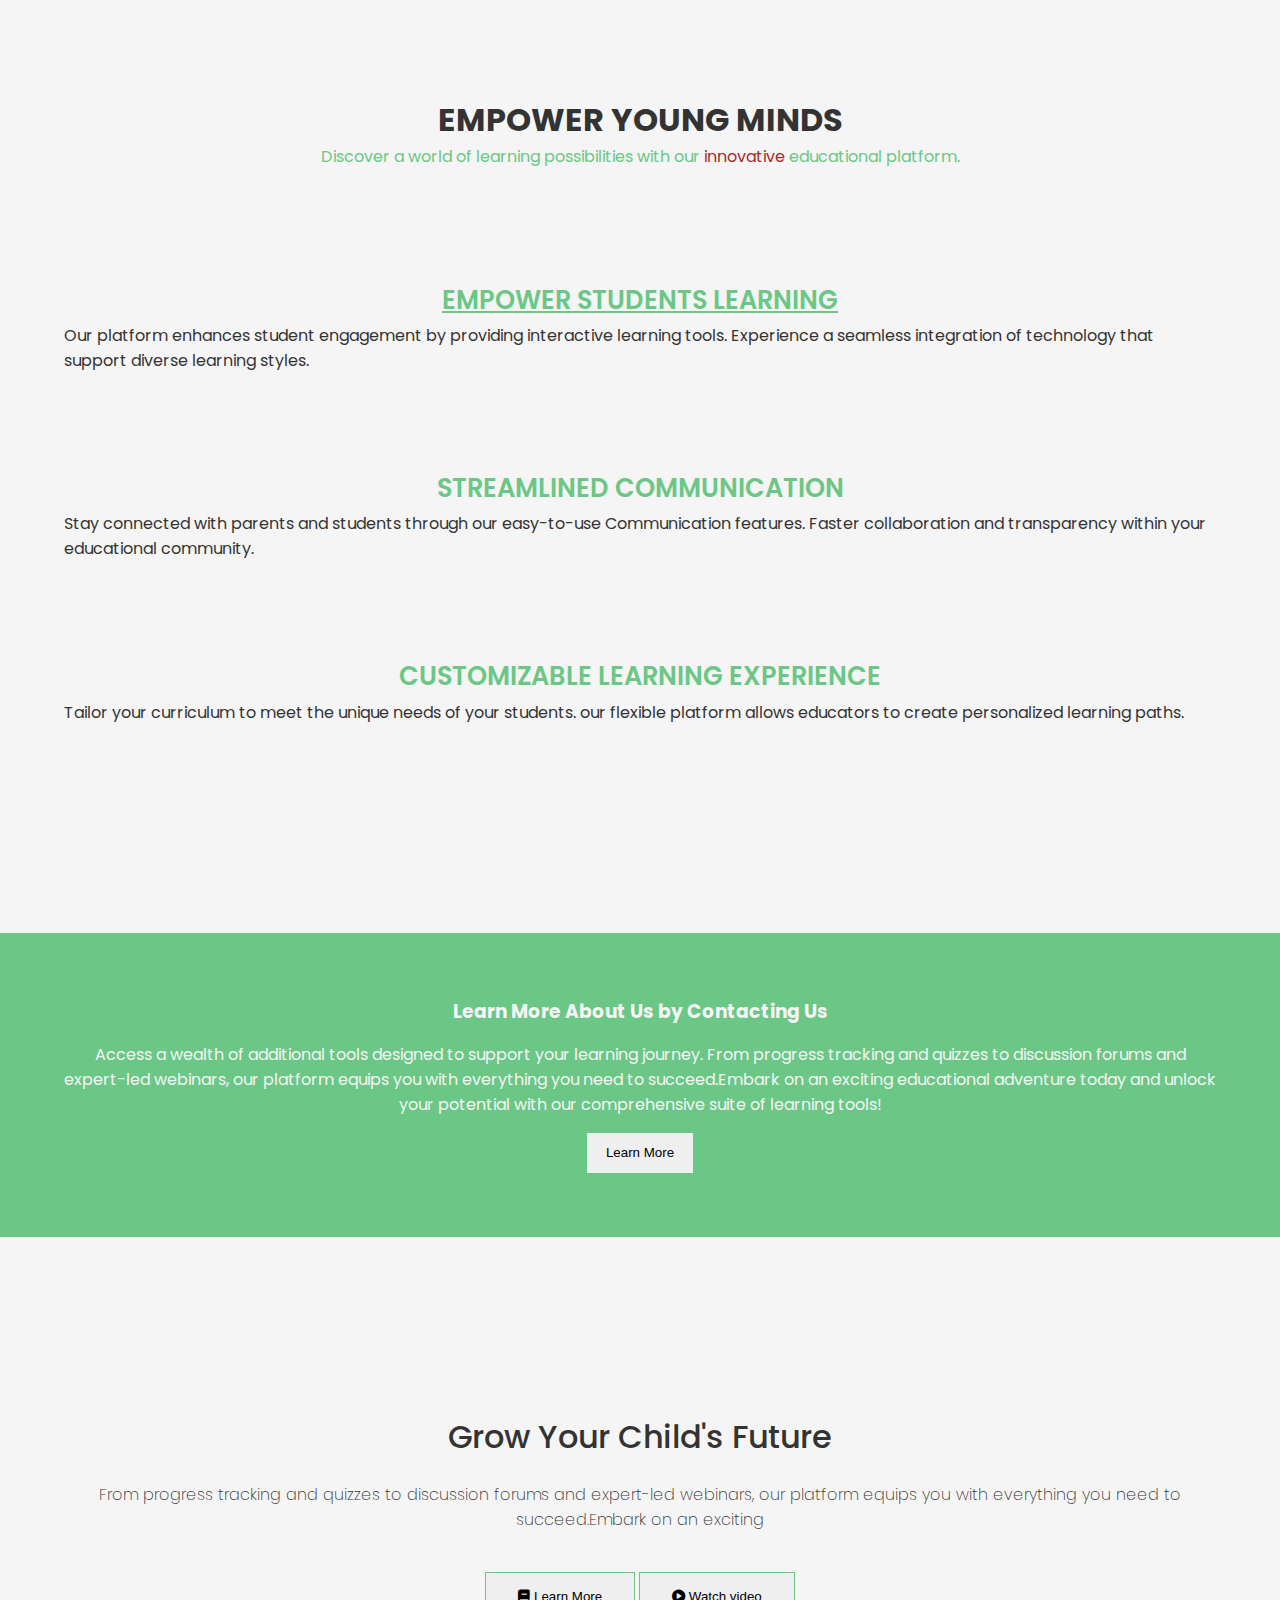
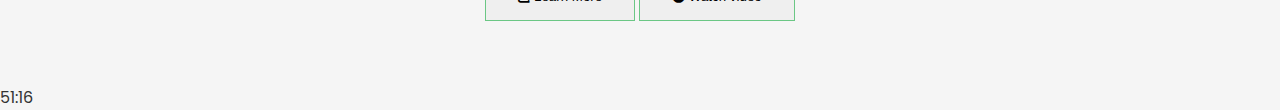
==== index.html @ f540beeb "a" ====
<!DOCTYPE html>
<html lang="en">
<head>
    <meta charset="UTF-8">
    <meta name="viewport" content="width=device-width, initial-scale=1.0">
    <title>Website Design</title>
    <link rel="stylesheet" href="style.css">

    <!-- Link to font-family --> 
    <link href="https://fonts.googleapis.com/css?family=Roboto|Lobster|Poppins|Arial"
     rel="stylesheet">

     <!-- Link to icons -->
     <link href="https://cdnjs.cloudflare.com/ajax/libs/font-awesome/6.0.0-beta3/css/all.min.css" 
     rel="stylesheet">

</head>
<body>
    <!-- Hero section -->
    <header class="hero">
        <h1 class="hero_title">EMPOWER YOUNG MINDS</h1> 
        <p class="hero_description"> 
            Discover a world of learning possibilities with
            our <span class="hero_highlight">innovative </span>
            educational platform.
        </p>   
    </header>
    <main>

        <!-- Feature and Feature items of the website; class="feature" below is the biggest Parent containing all the others -->
        <section class="feature">
            <div class="feature_container">

                <!-- Student Empowerment section -->
                <div class="feature_item">
                    <h2 class="feature_title ESL">Empower Students Learning</h2>
                    <p class="feature_description">
                        Our platform enhances student engagement by providing interactive
                        learning tools. Experience a seamless integration of technology that 
                        support diverse learning styles.
                    </p>
                </div>

                <!-- Streamlined communication section -->
                <div class="feature_item">
                    <h2 class="feature_title SC">Streamlined Communication</h2>
                    <p class="feature_description">
                        Stay connected with parents and students through our easy-to-use
                        Communication features. Faster collaboration and transparency within 
                        your educational community.
                    </p>
                </div>

                <!-- Customizable Learning Experience -->
                <div class="feature_item CLE_1">
                        <h2 class="feature_title CLE_2">Customizable Learning Experience</h2>
                        <p class="feature_description">
                            Tailor your curriculum to meet the unique needs of your students.
                            our flexible platform allows educators to create personalized learning paths.
                        </p>
                </div>
            </div>
        </section>

        <!-- Call to action section -->
        <section class="cta">
            <h3 class="cta_title">Learn More About Us by Contacting Us</h3>
            <p class="cta_description">
                Access a wealth of additional tools designed to support your learning journey.
                 From progress tracking and quizzes to discussion forums and expert-led webinars, 
                 our platform equips you with everything you need to succeed.Embark on an exciting
                educational adventure today and unlock your potential with our comprehensive suite of learning tools!
            </p>
            <button class="cta_button cta_button_primary">Learn More</button>
        </section>

        <!-- Video Section -->
         <section class="video">
            <h3 class="video_title">Grow Your Child's Future</h3>
            <p class="video_description"> 
                From progress tracking and quizzes to discussion forums and expert-led webinars, 
                 our platform equips you with everything you need to succeed.Embark on an exciting
            </p>
            <div class="video_controls">
                <button class="video_button video_button_primary">
                    <i class="fas fa-book"></i> Learn More
                </button>
                <button class="video_button video_button_secondary">
                    <i class="fas fa-play-circle"></i> Watch video
                </button>
            </div>
            <div class="video_container"></div>

         </section>


    </main>
    <footer>


    </footer>
    
</body>
</html>

51:16
---- style.css ----
* {
    padding: 0;
    margin: 0;
    box-sizing: border-box;
}

/* body */
body {
    background-color: whitesmoke;
    color:#333;
    font-family: "Poppins", Arial, Roboto, Lobster;
}

/* hero */
.hero {
    padding: 6rem;
    text-align: center;
}

.hero_description {
    color:#6BC785;
}

.hero_highlight {
    color: brown;
}

/* feature */
.feature {
    font-family: "Poppins", Arial, Times;
    text-align: center;
    margin: auto 4rem;
}

.feature_item {
    padding: 1rem 0;
    text-align: center;
    margin-bottom: 4rem;
}

.feature_item p {
    text-align: left;
}

.ESL {
    text-decoration: underline;
}

.feature_title {
    font-size: 1.6rem;
    font-weight: 590;
    text-transform: uppercase;
    color:#6BC785;
    margin-bottom: 0.2rem;
}

.feature_title_selected {
    text-decoration: underline;
}

.CLE_1 {
    margin-bottom: 12rem;
}

/* Call to action */
.cta {
    padding: 4rem;
    background-color: #6BC785;
    color: whitesmoke;
    text-align: center;
    
}

.cta_description {
    padding: 1rem 0;
    color: whitesmoke;
}

/* Call to action button */
button {
    color: none;
    border: none;

}

.cta_button {
    padding: 0.8rem 1.2rem;
}

/* Video style */
.video {
    text-align: center;
    padding: 4rem;
    font-weight: 500;
    margin-top: 7rem;
    
}

.video_title {
    font-size: 2rem;
    font-weight: 500;
}

.video_description {
    margin-top: 0.8rem;
    padding: 0.5rem;
    font-weight: 200;
    
}
.video_controls {
    margin-top: 2rem;
}

.video_button{
    border: 1px solid #6BC785;
    background-color: none;
    padding: 1rem 2rem;
}
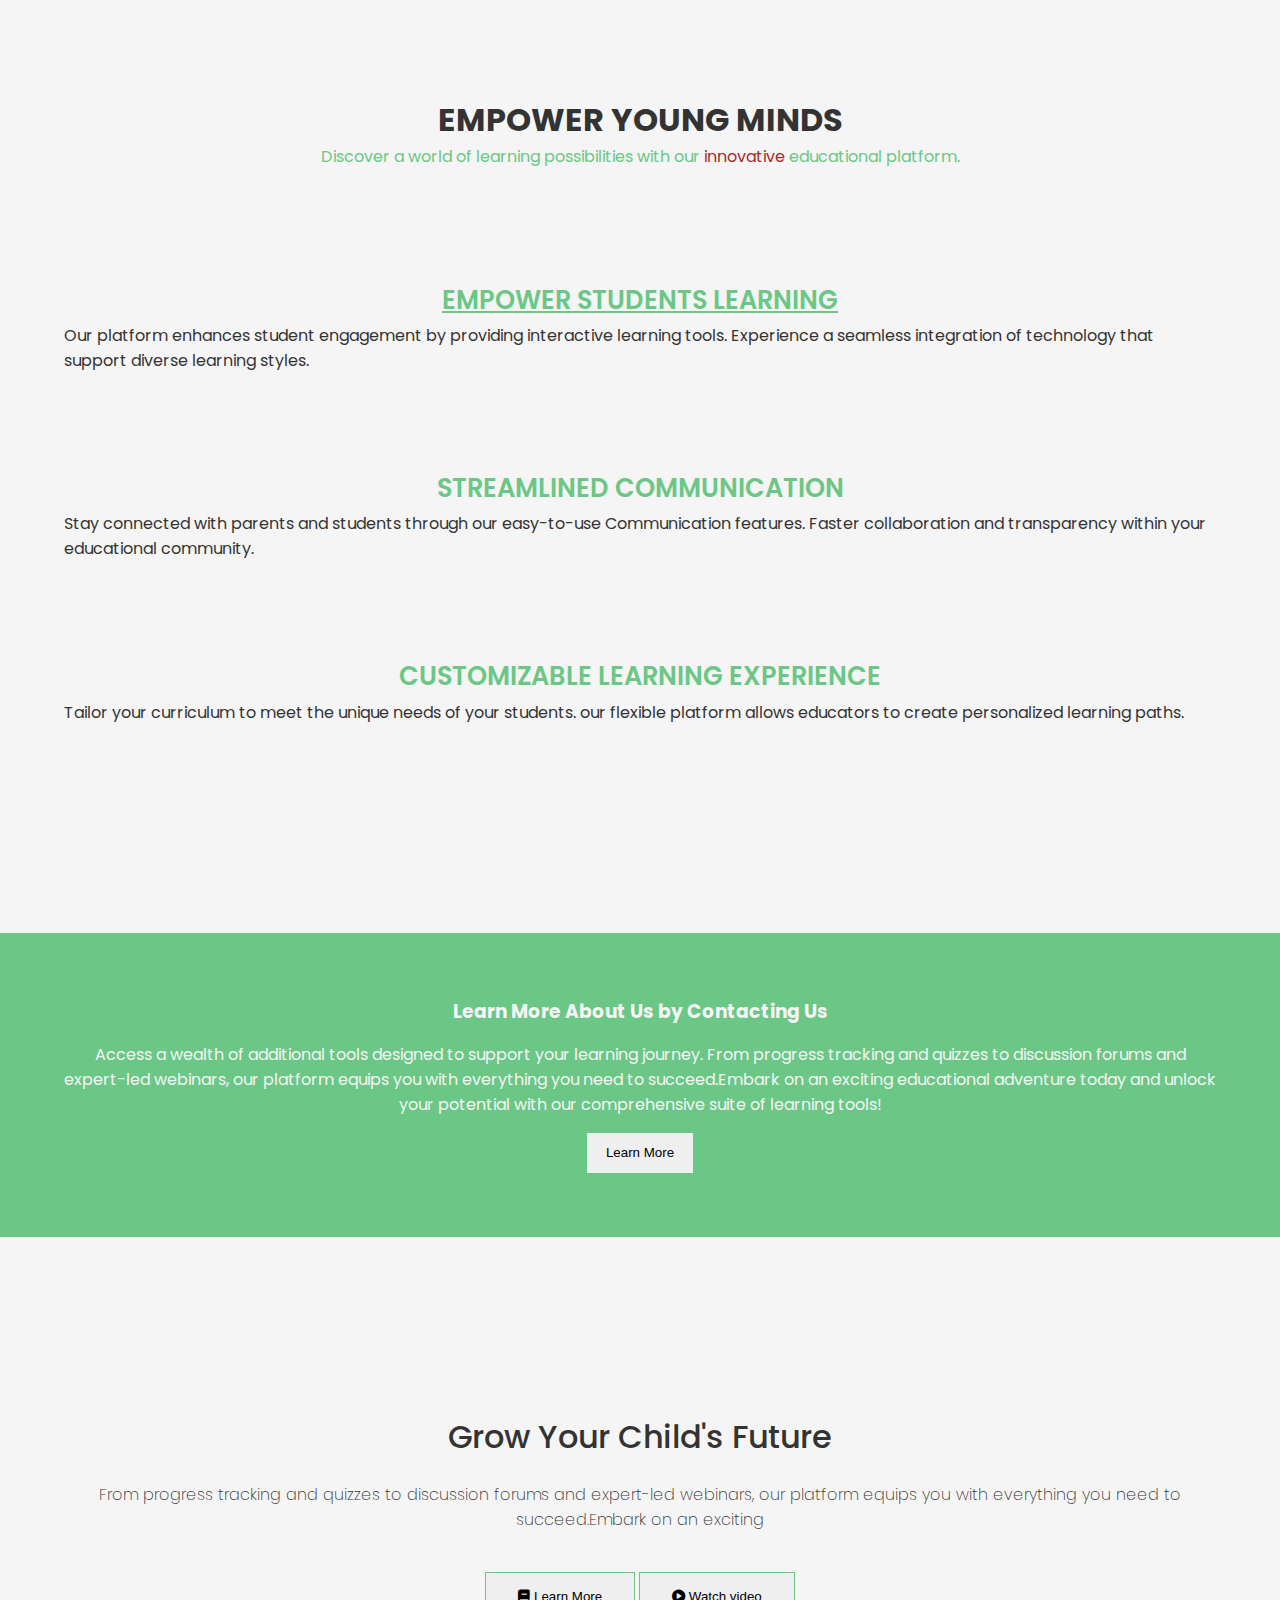
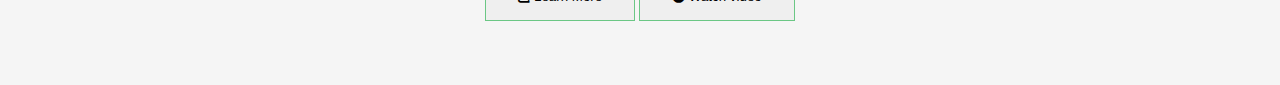
==== commit de4a2580: "resolving git issues" ====
--- a/index.html
+++ b/index.html
@@ -102,5 +102,3 @@
     
 </body>
 </html>
-
-51:16
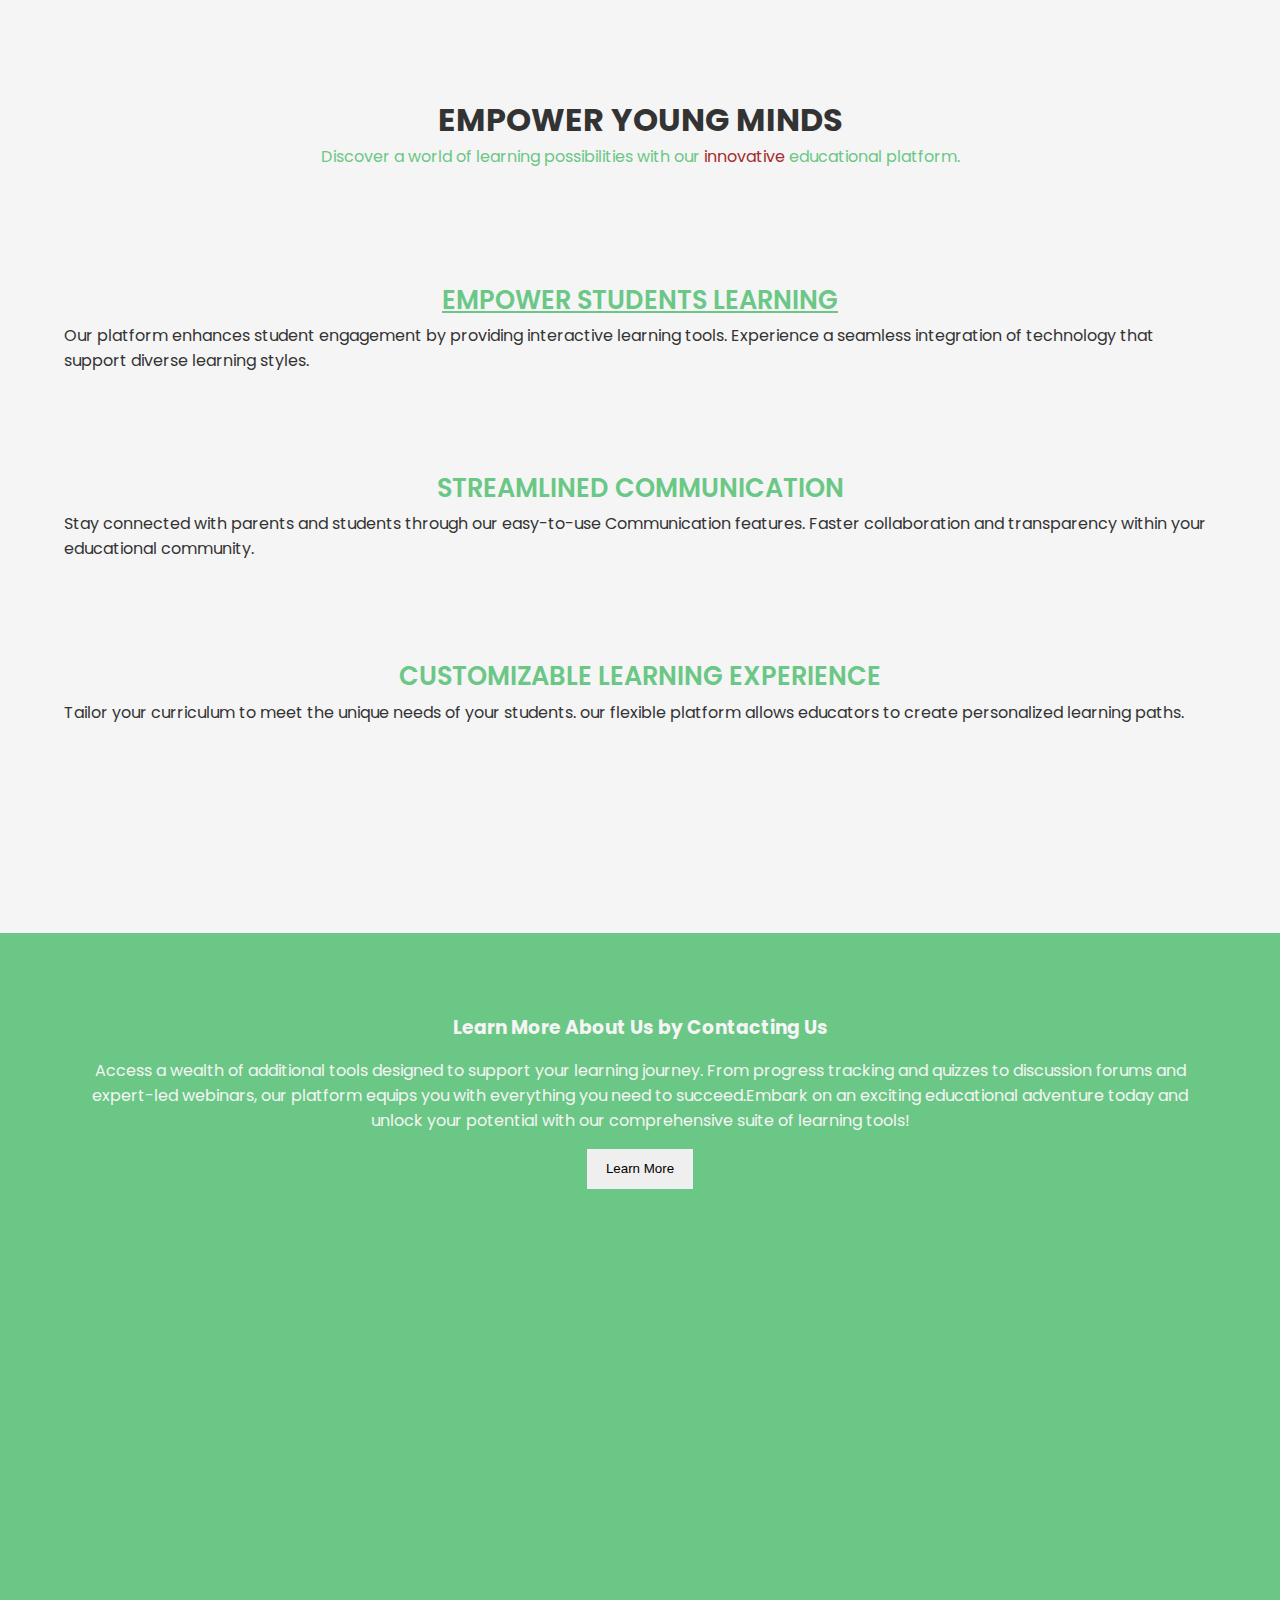
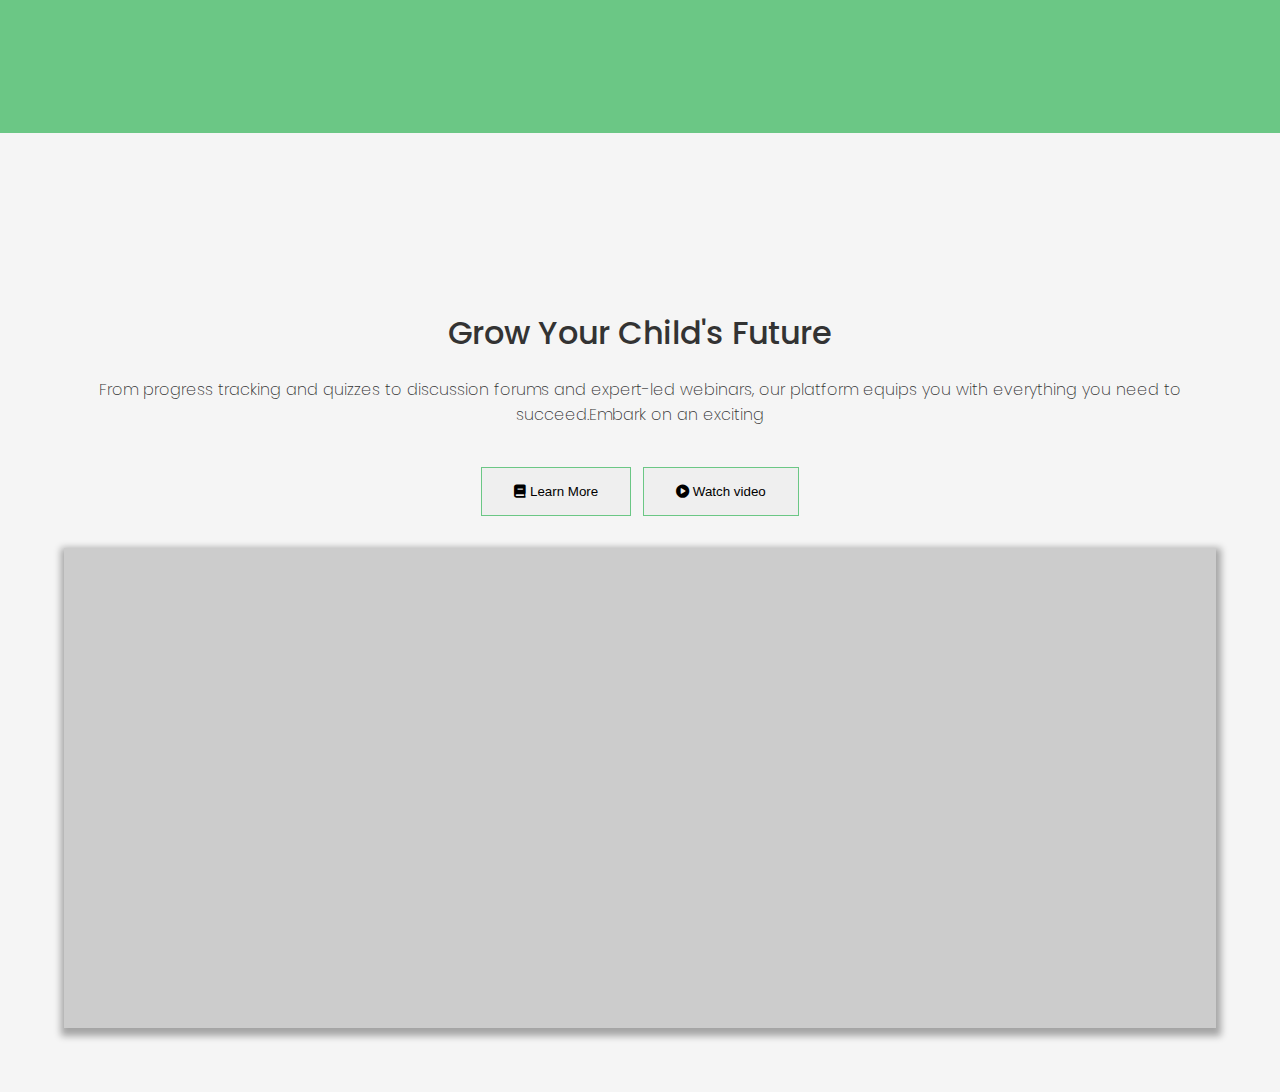
==== commit 0de982b9: "a" ====
--- a/index.html
+++ b/index.html
@@ -92,8 +92,6 @@
             <div class="video_container"></div>
 
          </section>
-
-
     </main>
     <footer>
 
--- a/style.css
+++ b/style.css
@@ -64,7 +64,8 @@
 
 /* Call to action */
 .cta {
-    padding: 4rem;
+    height: 50rem;
+    padding: 5rem;
     background-color: #6BC785;
     color: whitesmoke;
     text-align: center;
@@ -116,3 +117,15 @@
     background-color: none;
     padding: 1rem 2rem;
 }
+
+.video_button_primary {
+    margin-right: 0.5rem;
+}
+
+.video_container {
+    margin-top: 2rem;
+    background-color: #ccc;
+    width: 100%;
+    height: 30rem;
+    box-shadow: 1px 4px 7px 4px rgba(0, 0, 0, 0.33);
+}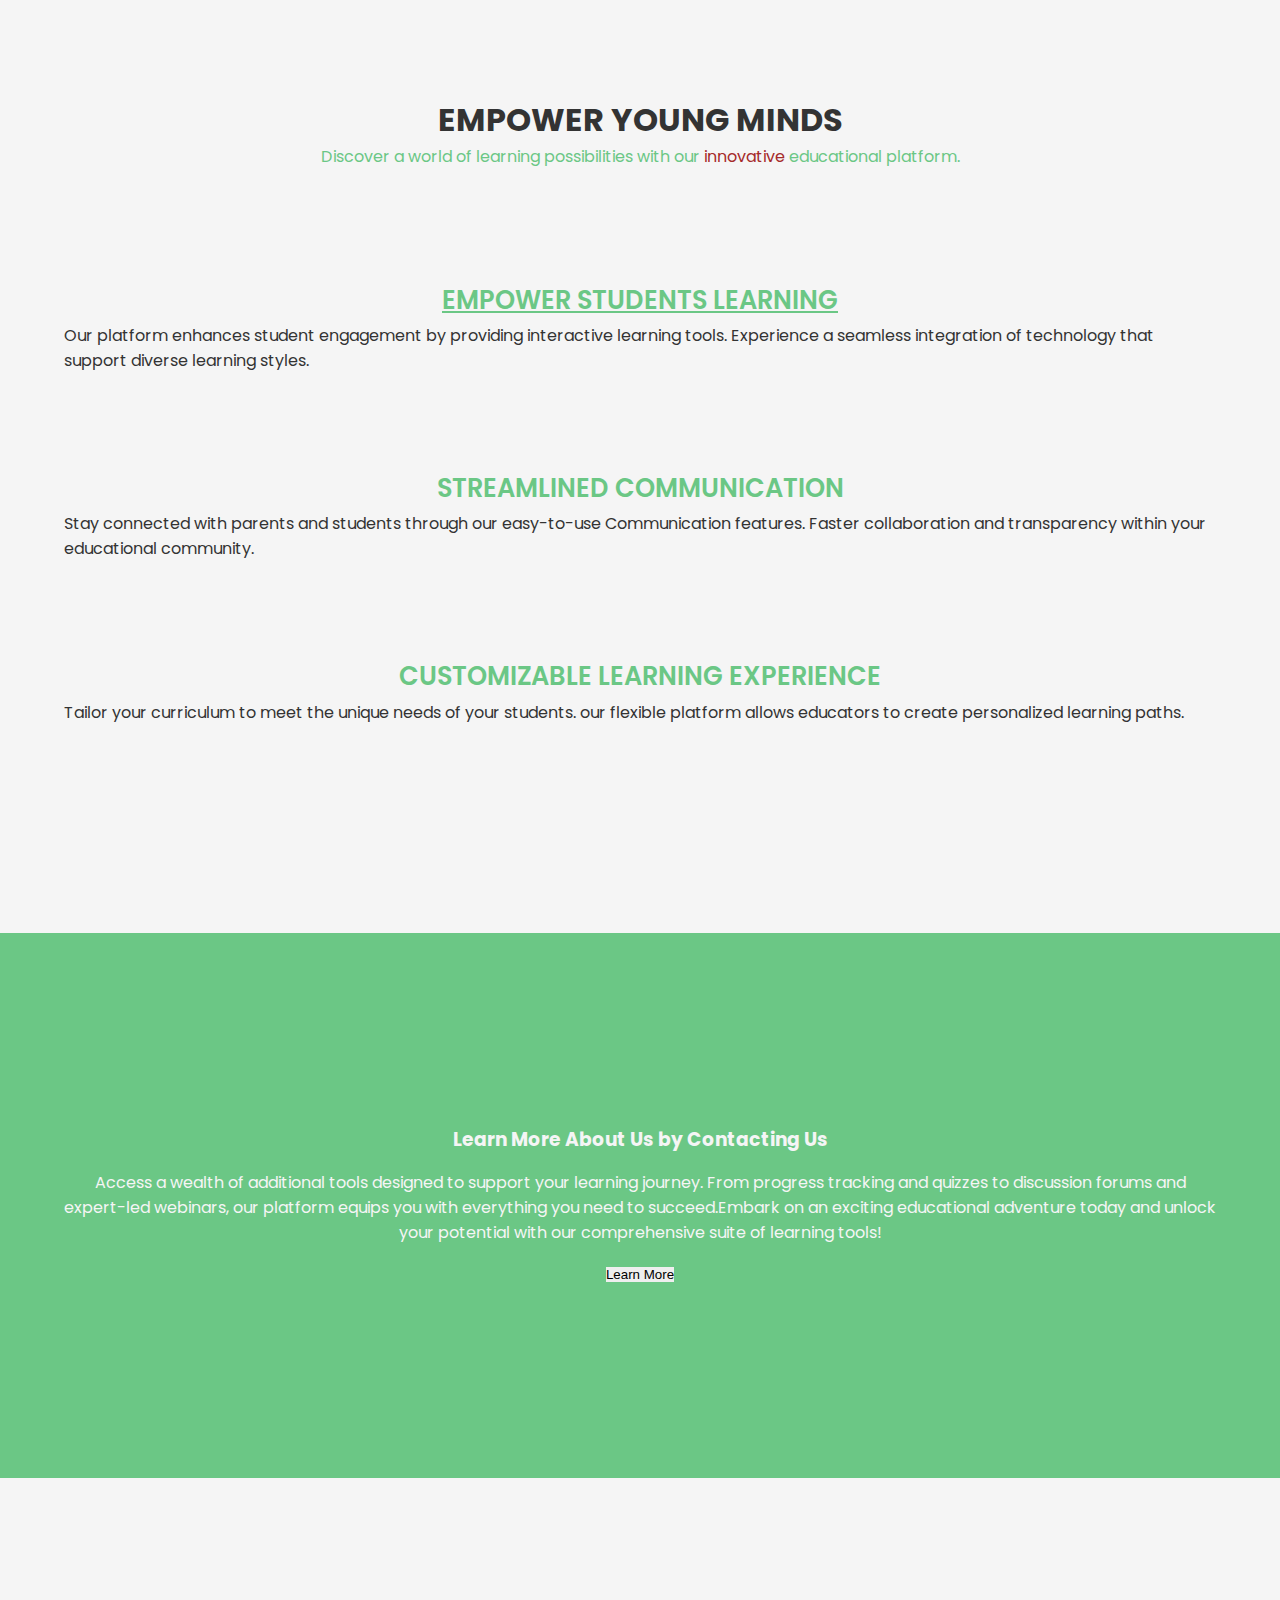
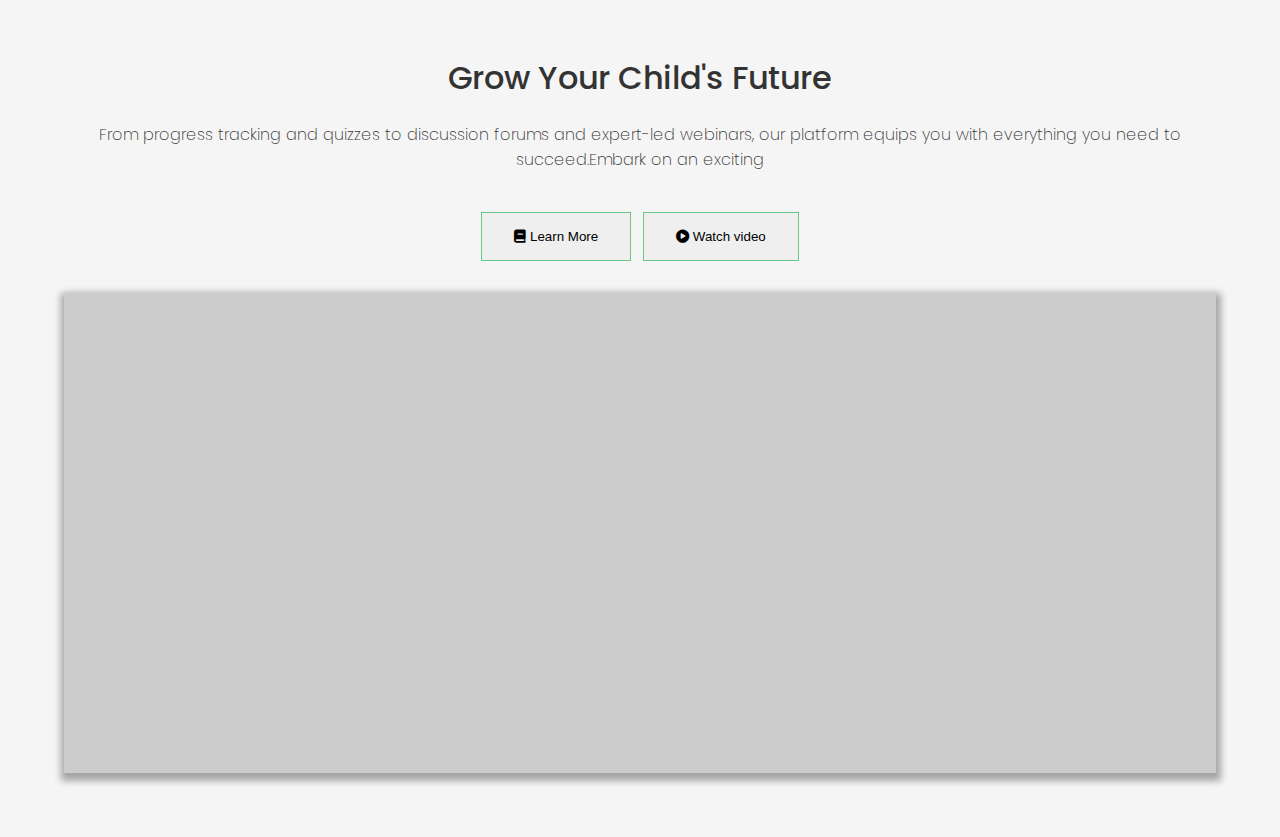
==== commit 53ca590e: "changes to class spacing. Used '--' instead of '-'" ====
--- a/index.html
+++ b/index.html
@@ -18,10 +18,10 @@
 <body>
     <!-- Hero section -->
     <header class="hero">
-        <h1 class="hero_title">EMPOWER YOUNG MINDS</h1> 
-        <p class="hero_description"> 
+        <h1 class="hero__title">EMPOWER YOUNG MINDS</h1> 
+        <p class="hero__description"> 
             Discover a world of learning possibilities with
-            our <span class="hero_highlight">innovative </span>
+            our <span class="hero__highlight">innovative </span>
             educational platform.
         </p>   
     </header>
@@ -29,12 +29,12 @@
 
         <!-- Feature and Feature items of the website; class="feature" below is the biggest Parent containing all the others -->
         <section class="feature">
-            <div class="feature_container">
+            <div class="feature__container">
 
                 <!-- Student Empowerment section -->
-                <div class="feature_item">
-                    <h2 class="feature_title ESL">Empower Students Learning</h2>
-                    <p class="feature_description">
+                <div class="feature__item">
+                    <h2 class="feature__title ESL">Empower Students Learning</h2>
+                    <p class="feature__description">
                         Our platform enhances student engagement by providing interactive
                         learning tools. Experience a seamless integration of technology that 
                         support diverse learning styles.
@@ -42,9 +42,9 @@
                 </div>
 
                 <!-- Streamlined communication section -->
-                <div class="feature_item">
-                    <h2 class="feature_title SC">Streamlined Communication</h2>
-                    <p class="feature_description">
+                <div class="feature__item">
+                    <h2 class="feature__title SC">Streamlined Communication</h2>
+                    <p class="feature__description">
                         Stay connected with parents and students through our easy-to-use
                         Communication features. Faster collaboration and transparency within 
                         your educational community.
@@ -52,9 +52,9 @@
                 </div>
 
                 <!-- Customizable Learning Experience -->
-                <div class="feature_item CLE_1">
-                        <h2 class="feature_title CLE_2">Customizable Learning Experience</h2>
-                        <p class="feature_description">
+                <div class="feature__item CLE__1">
+                        <h2 class="feature__title CLE__2">Customizable Learning Experience</h2>
+                        <p class="feature__description">
                             Tailor your curriculum to meet the unique needs of your students.
                             our flexible platform allows educators to create personalized learning paths.
                         </p>
@@ -64,34 +64,36 @@
 
         <!-- Call to action section -->
         <section class="cta">
-            <h3 class="cta_title">Learn More About Us by Contacting Us</h3>
-            <p class="cta_description">
+            <h3 class="cta__title">Learn More About Us by Contacting Us</h3>
+            <p class="cta__description">
                 Access a wealth of additional tools designed to support your learning journey.
                  From progress tracking and quizzes to discussion forums and expert-led webinars, 
                  our platform equips you with everything you need to succeed.Embark on an exciting
                 educational adventure today and unlock your potential with our comprehensive suite of learning tools!
             </p>
-            <button class="cta_button cta_button_primary">Learn More</button>
+            <button class="cta_button cta__button__primary">Learn More</button>
         </section>
 
         <!-- Video Section -->
          <section class="video">
-            <h3 class="video_title">Grow Your Child's Future</h3>
-            <p class="video_description"> 
+            <h3 class="video__title">Grow Your Child's Future</h3>
+            <p class="video__description"> 
                 From progress tracking and quizzes to discussion forums and expert-led webinars, 
                  our platform equips you with everything you need to succeed.Embark on an exciting
             </p>
-            <div class="video_controls">
-                <button class="video_button video_button_primary">
+            <div class="video__controls">
+                <button class="video__button video__button__primary">
                     <i class="fas fa-book"></i> Learn More
                 </button>
-                <button class="video_button video_button_secondary">
+                <button class="video__button video__button__secondary">
                     <i class="fas fa-play-circle"></i> Watch video
                 </button>
             </div>
-            <div class="video_container"></div>
+            <div class="video__container"></div>
+         </section>
 
-         </section>
+        <!-- Progress Section -->
+        <section class="programs"
     </main>
     <footer>
 
--- a/style.css
+++ b/style.css
@@ -17,11 +17,11 @@
     text-align: center;
 }
 
-.hero_description {
+.hero__description {
     color:#6BC785;
 }
 
-.hero_highlight {
+.hero__highlight {
     color: brown;
 }
 
@@ -32,13 +32,13 @@
     margin: auto 4rem;
 }
 
-.feature_item {
+.feature__item {
     padding: 1rem 0;
     text-align: center;
     margin-bottom: 4rem;
 }
 
-.feature_item p {
+.feature__item p {
     text-align: left;
 }
 
@@ -46,7 +46,7 @@
     text-decoration: underline;
 }
 
-.feature_title {
+.feature__title {
     font-size: 1.6rem;
     font-weight: 590;
     text-transform: uppercase;
@@ -54,25 +54,24 @@
     margin-bottom: 0.2rem;
 }
 
-.feature_title_selected {
+.feature__title__selected {
     text-decoration: underline;
 }
 
-.CLE_1 {
+.CLE__1 {
     margin-bottom: 12rem;
 }
 
 /* Call to action */
 .cta {
-    height: 50rem;
-    padding: 5rem;
+    padding: 12rem 4rem;
     background-color: #6BC785;
     color: whitesmoke;
     text-align: center;
     
 }
 
-.cta_description {
+.cta__description {
     padding: 1rem 0;
     color: whitesmoke;
 }
@@ -84,7 +83,7 @@
 
 }
 
-.cta_button {
+.cta__button {
     padding: 0.8rem 1.2rem;
 }
 
@@ -97,32 +96,32 @@
     
 }
 
-.video_title {
+.video__title {
     font-size: 2rem;
     font-weight: 500;
 }
 
-.video_description {
+.video__description {
     margin-top: 0.8rem;
     padding: 0.5rem;
     font-weight: 200;
     
 }
-.video_controls {
+.video__controls {
     margin-top: 2rem;
 }
 
-.video_button{
+.video__button{
     border: 1px solid #6BC785;
     background-color: none;
     padding: 1rem 2rem;
 }
 
-.video_button_primary {
+.video__button__primary {
     margin-right: 0.5rem;
 }
 
-.video_container {
+.video__container {
     margin-top: 2rem;
     background-color: #ccc;
     width: 100%;
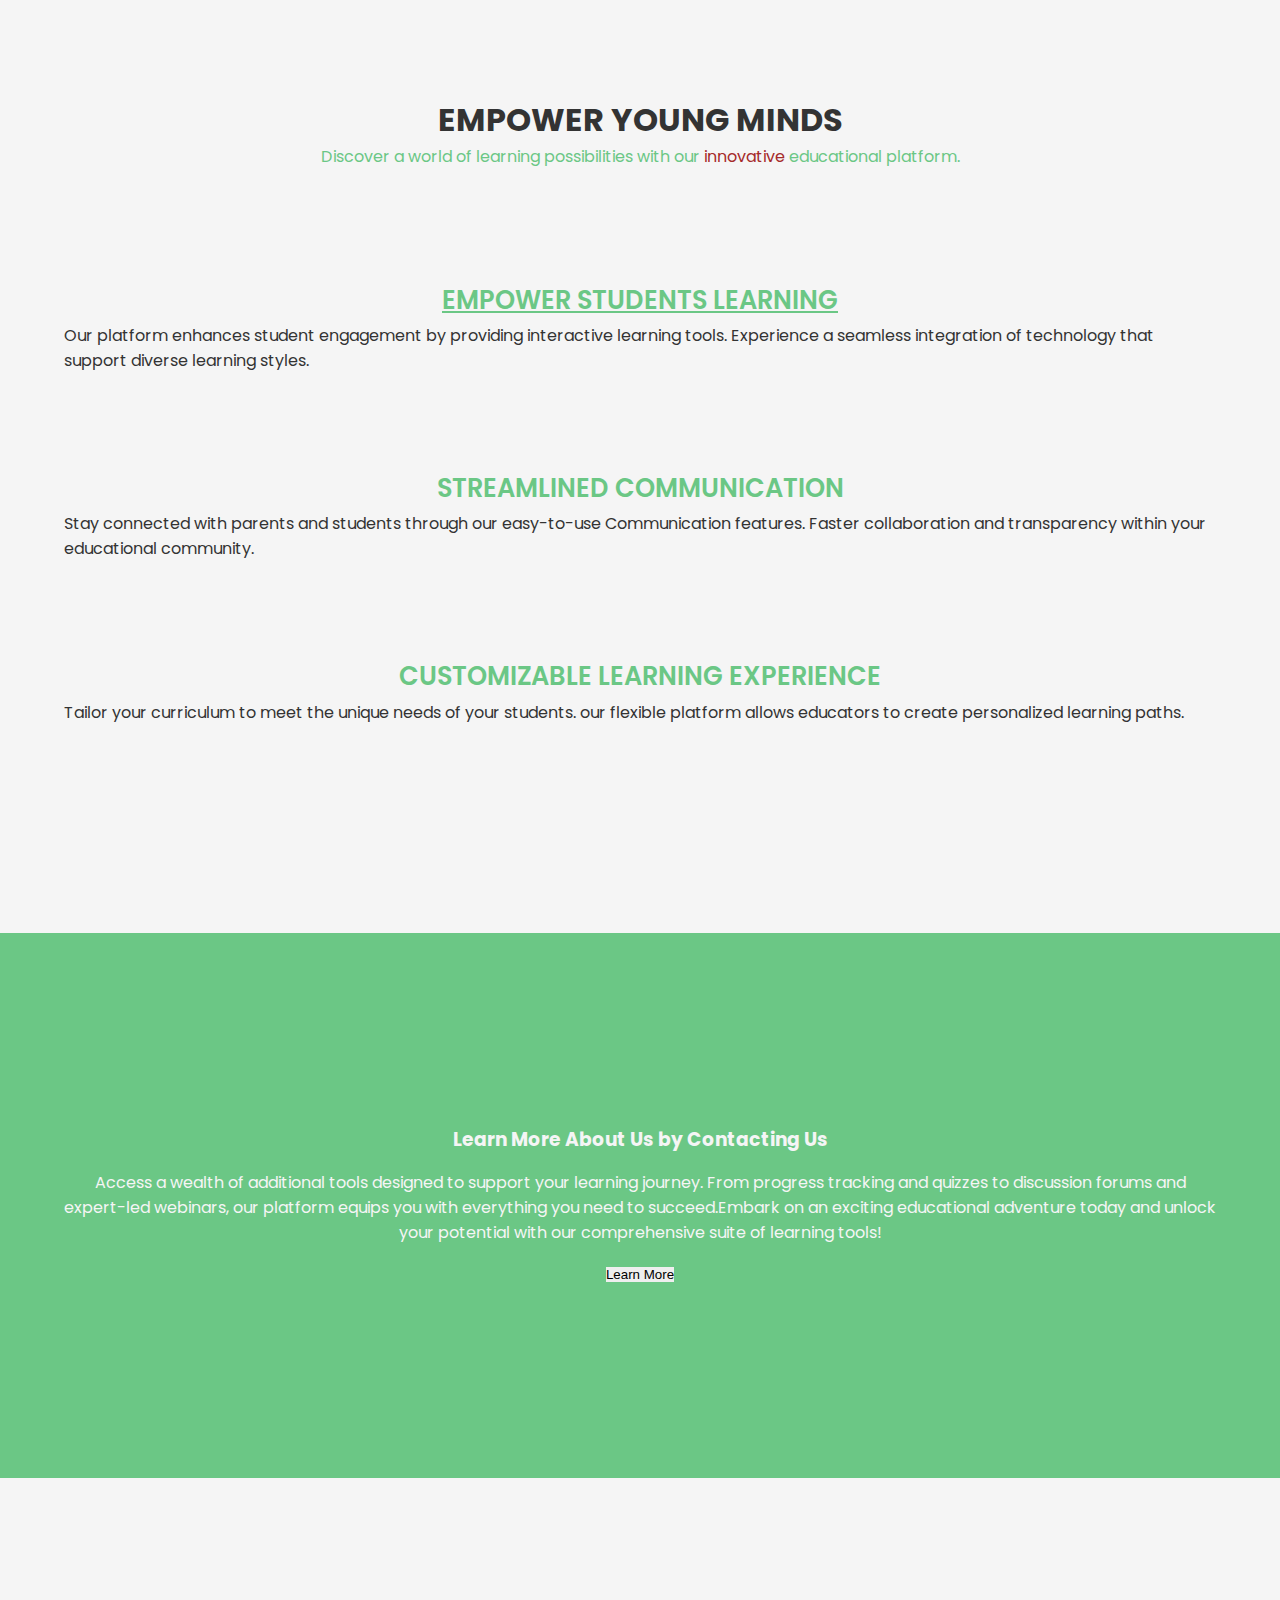
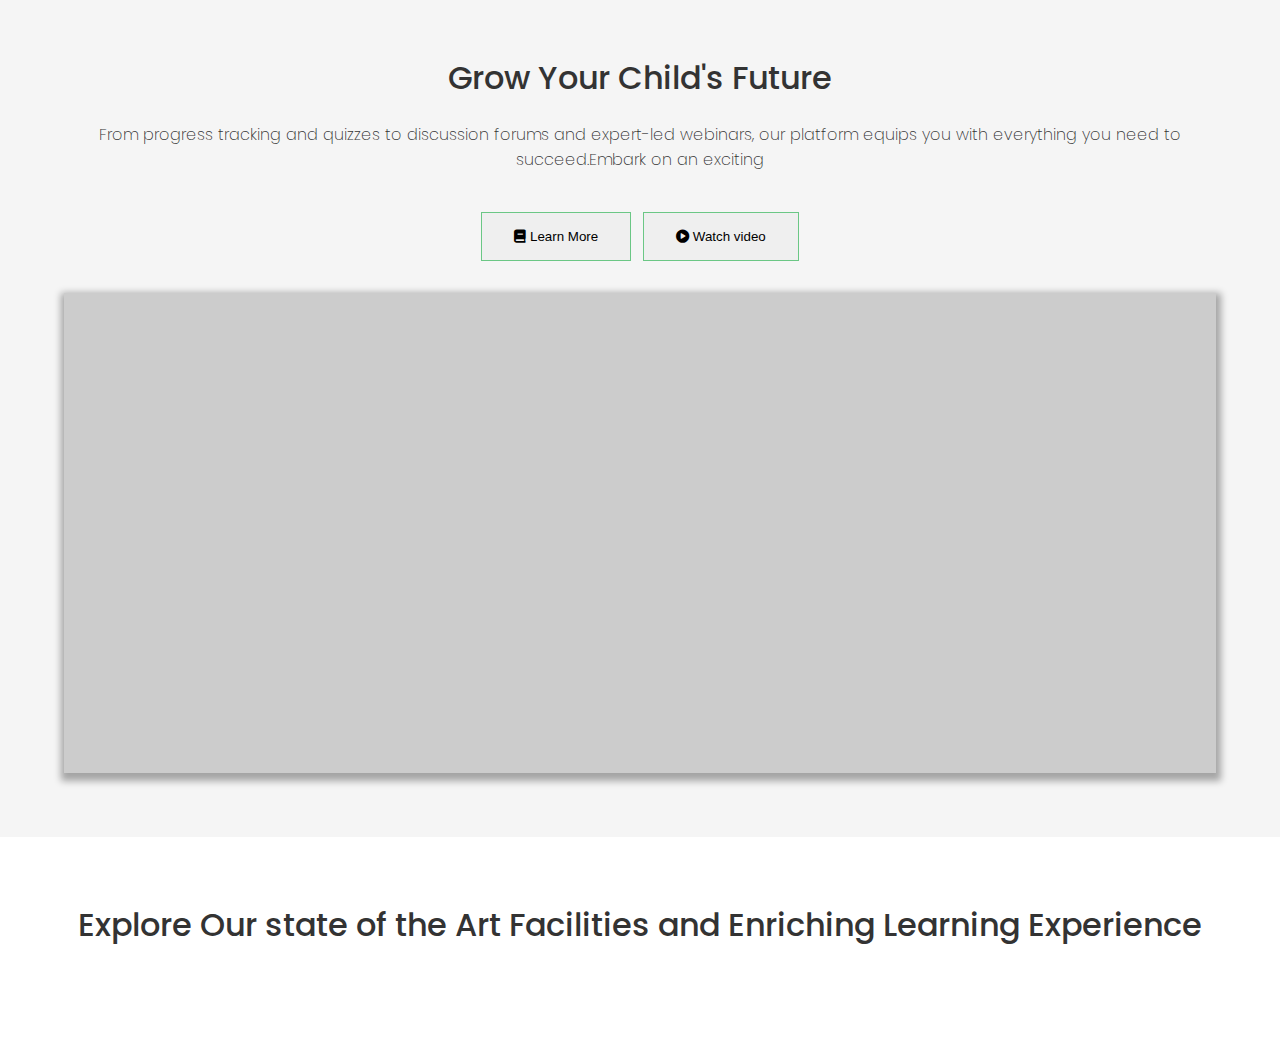
==== commit f1693448: "a" ====
--- a/index.html
+++ b/index.html
@@ -92,8 +92,18 @@
             <div class="video__container"></div>
          </section>
 
-        <!-- Progress Section -->
-        <section class="programs"
+        <!-- Programmes Section -->
+        <section class="programs">
+            <h3 class="program__overview">
+                Explore Our state of the Art Facilities and Enriching 
+                Learning Experience
+            </h3>
+            <div class="program__cards">
+                <div class="program__card"></div>
+                <div class="program__card"></div>
+                <div class="program__card"></div>
+            </div>
+        </section>
     </main>
     <footer>
 
--- a/style.css
+++ b/style.css
@@ -96,6 +96,7 @@
     
 }
 
+/* Video title; Grow your child's future */
 .video__title {
     font-size: 2rem;
     font-weight: 500;
@@ -127,4 +128,17 @@
     width: 100%;
     height: 30rem;
     box-shadow: 1px 4px 7px 4px rgba(0, 0, 0, 0.33);
-}+}
+
+.programs {
+    padding: 4rem;
+    background-color: white;
+    padding-bottom: 6rem;
+}
+
+.program__overview {
+    font-size: 2rem;
+    font-weight: 500;
+    text-align: center;
+}
+
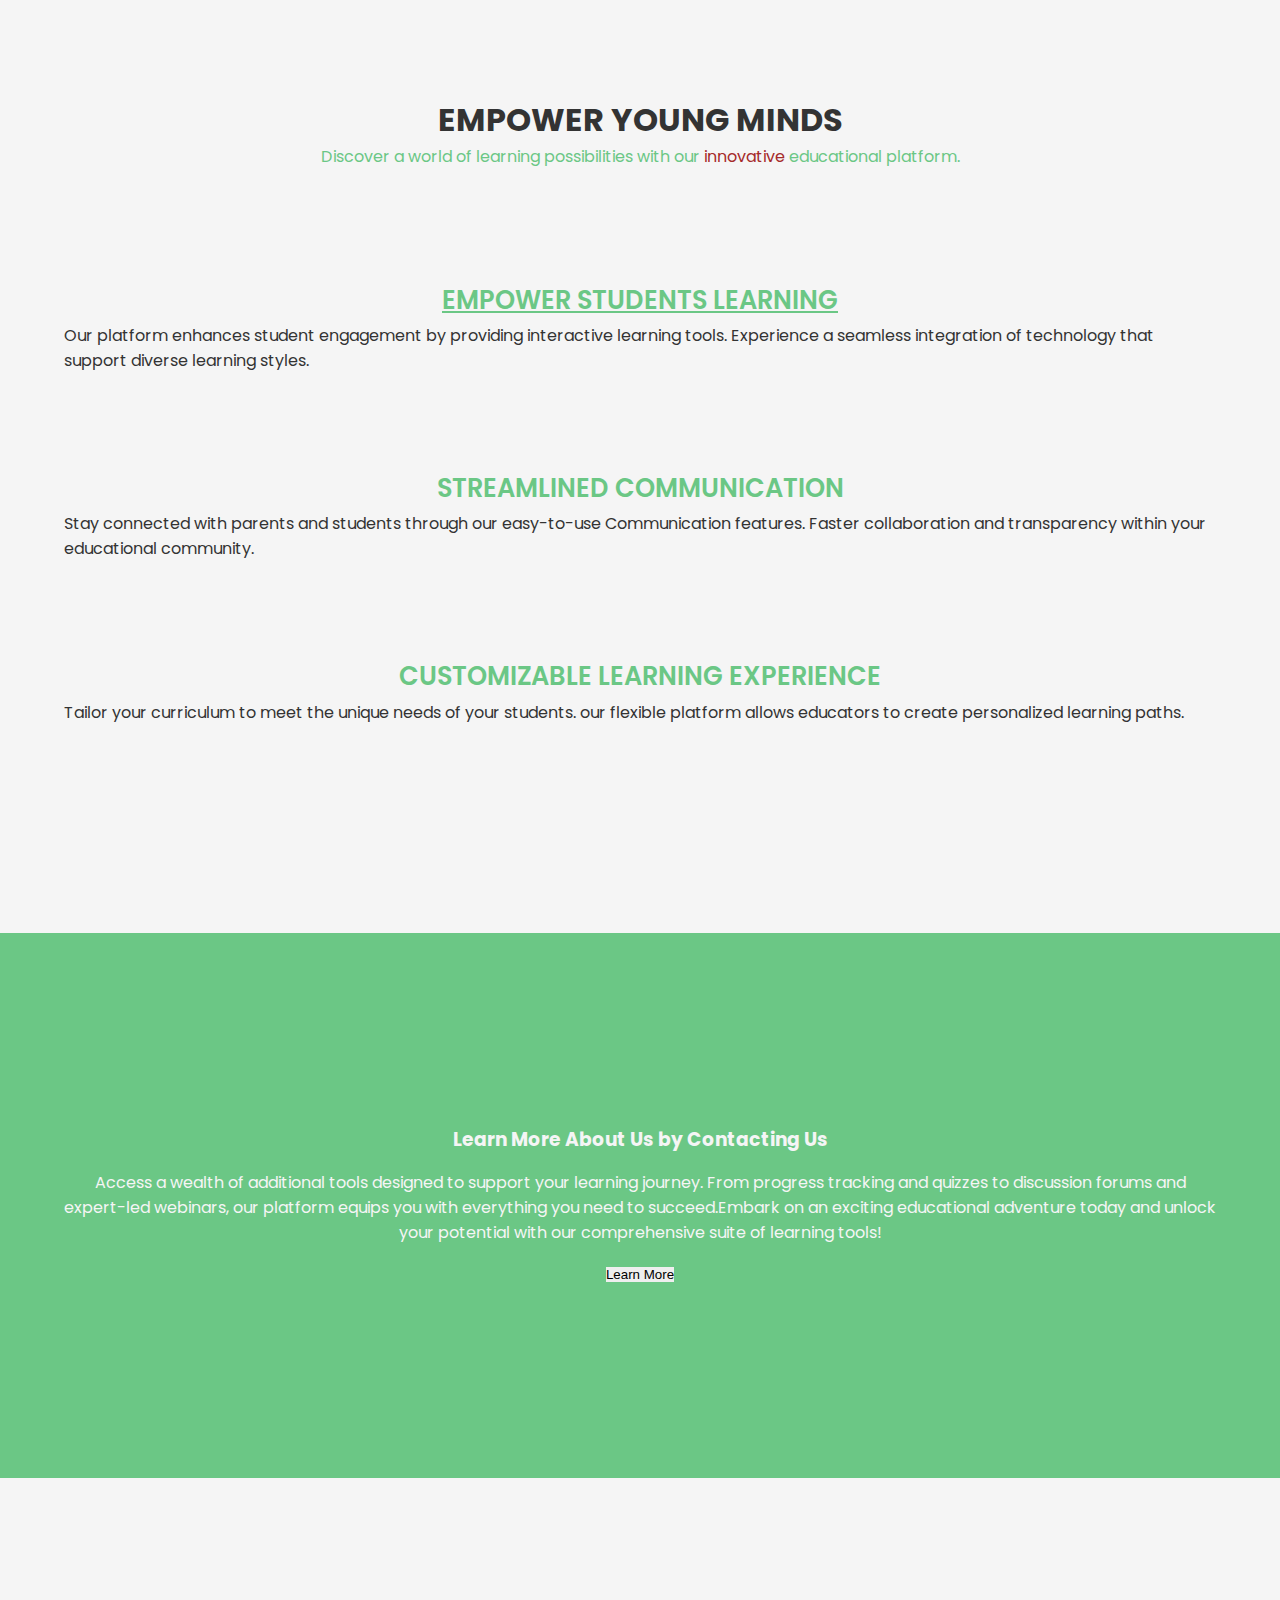
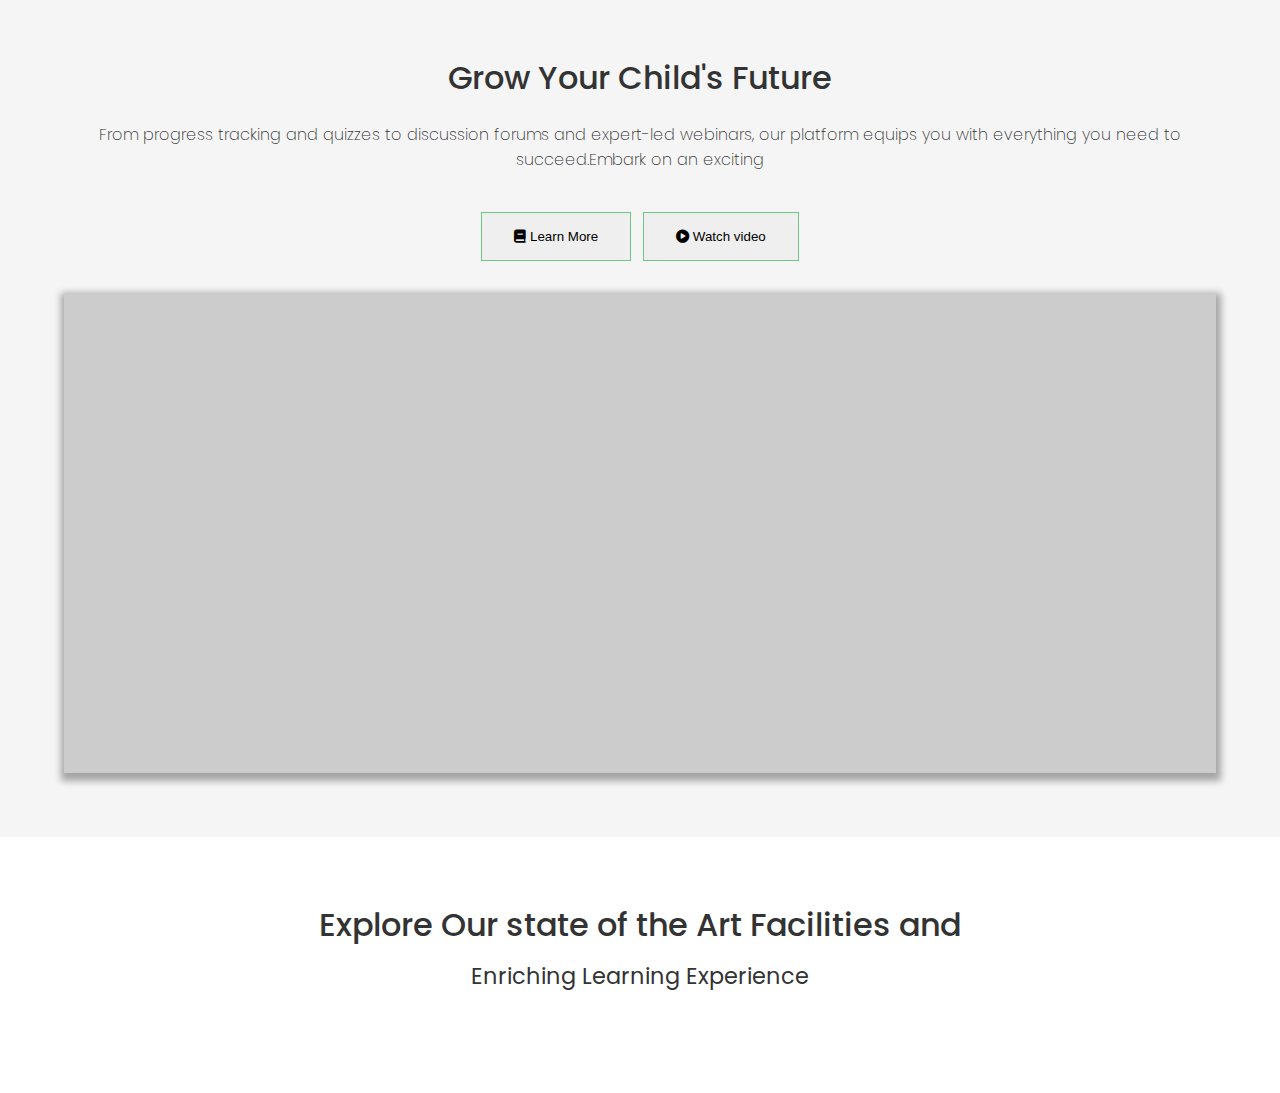
==== commit 1cf2a6b1: "a" ====
--- a/index.html
+++ b/index.html
@@ -95,8 +95,8 @@
         <!-- Programmes Section -->
         <section class="programs">
             <h3 class="program__overview">
-                Explore Our state of the Art Facilities and Enriching 
-                Learning Experience
+                Explore Our state of the Art Facilities and <br> 
+                <span>Enriching Learning Experience</span>
             </h3>
             <div class="program__cards">
                 <div class="program__card"></div>
--- a/style.css
+++ b/style.css
@@ -142,3 +142,8 @@
     text-align: center;
 }
 
+.program__overview span {
+    font-size: 1.4rem;
+    font-weight: 400;
+}
+
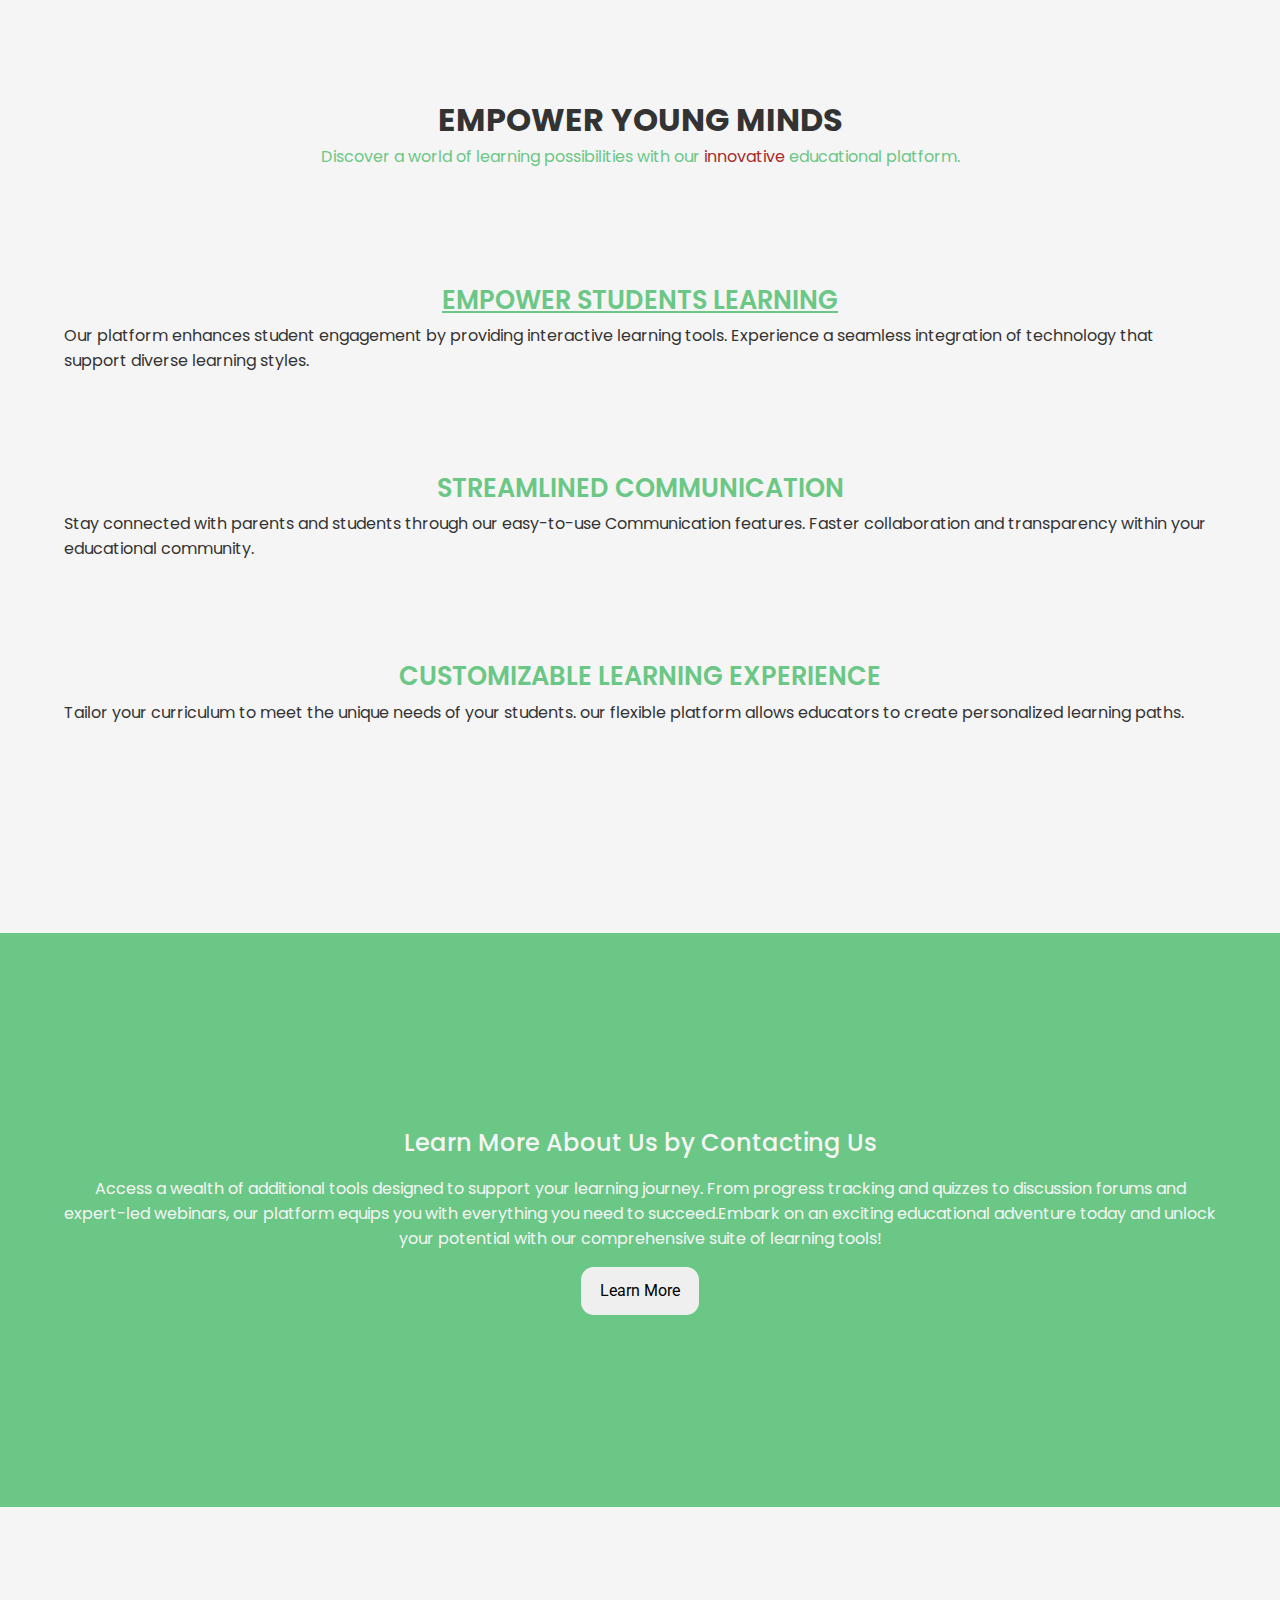
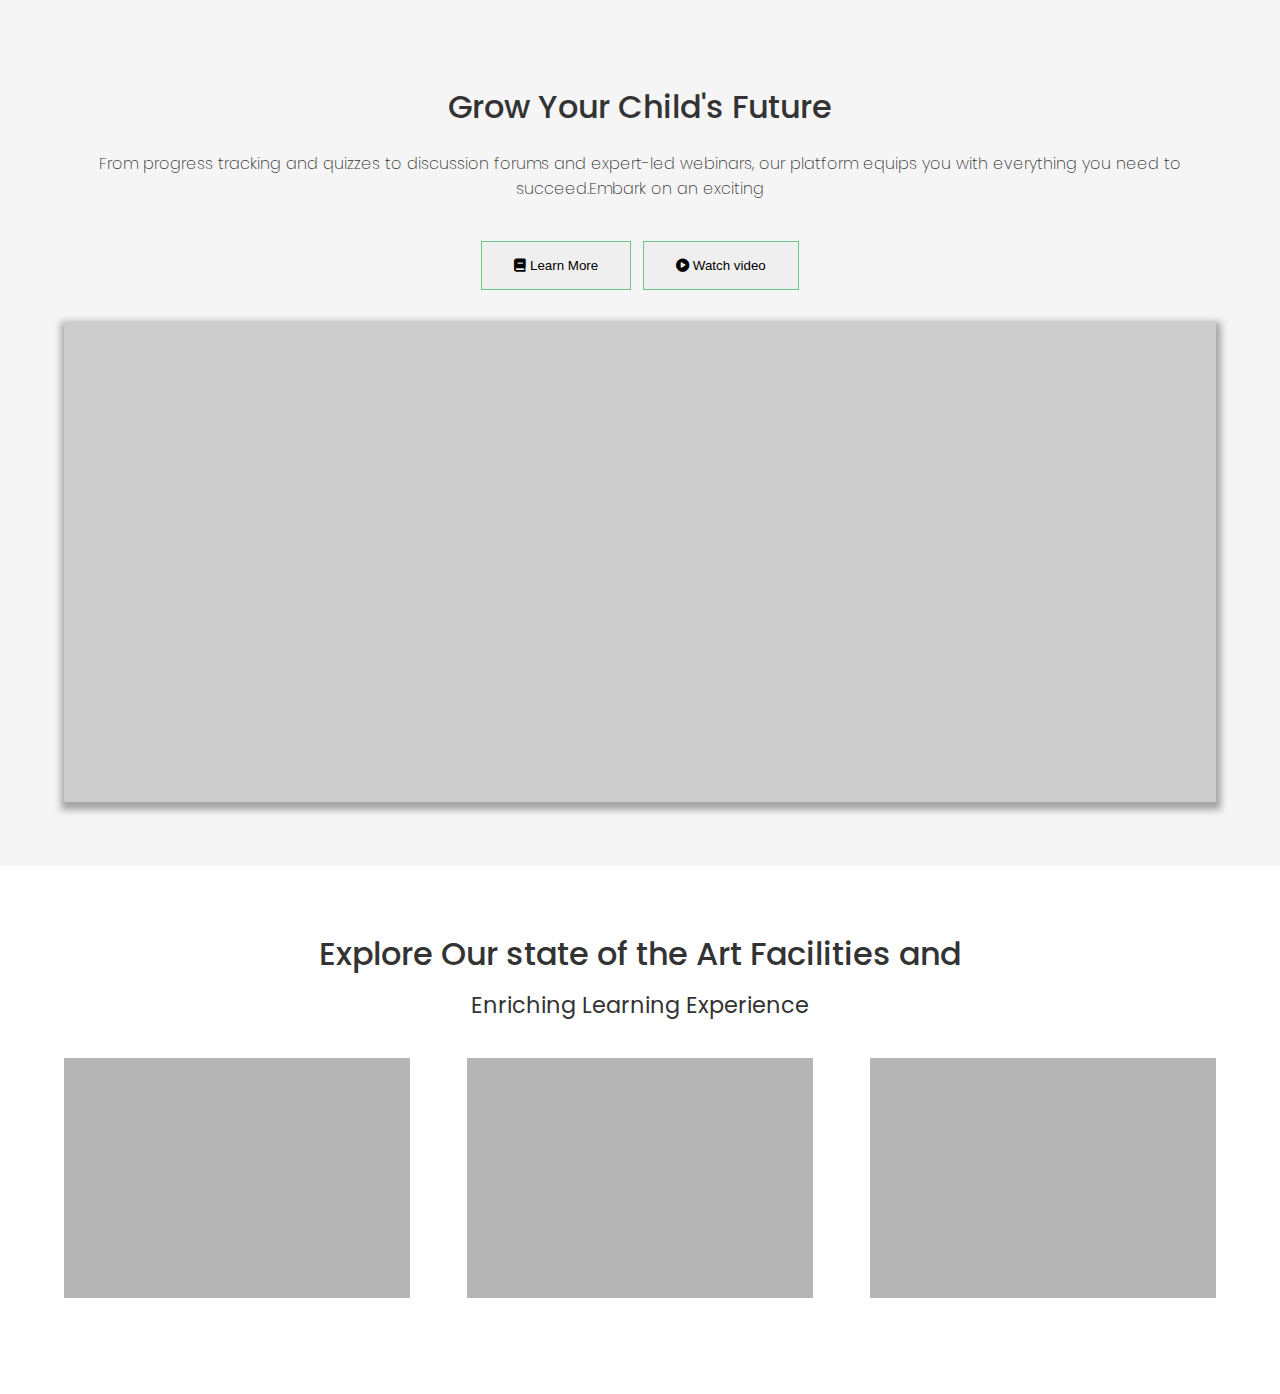
==== commit 1080f42f: "adjustments to 'cta__button' height, border radius, and font family" ====
--- a/index.html
+++ b/index.html
@@ -71,7 +71,7 @@
                  our platform equips you with everything you need to succeed.Embark on an exciting
                 educational adventure today and unlock your potential with our comprehensive suite of learning tools!
             </p>
-            <button class="cta_button cta__button__primary">Learn More</button>
+            <button class="cta__button cta__button__primary"><span>Learn More</span></button>
         </section>
 
         <!-- Video Section -->
--- a/style.css
+++ b/style.css
@@ -80,11 +80,26 @@
 button {
     color: none;
     border: none;
-
+    padding: 0.8rem 1.5rem;
 }
 
 .cta__button {
     padding: 0.8rem 1.2rem;
+    height: 3rem;
+}
+
+.cta__button span {
+    font-family: Roboto;
+    font-size: 1rem;
+}
+
+.cta__button {
+    border-radius: 0.8rem;
+}
+
+.cta__title {
+    font-size: 1.5rem;
+    font-weight: 500;
 }
 
 /* Video style */
@@ -130,6 +145,7 @@
     box-shadow: 1px 4px 7px 4px rgba(0, 0, 0, 0.33);
 }
 
+/* Programs */
 .programs {
     padding: 4rem;
     background-color: white;
@@ -147,3 +163,17 @@
     font-weight: 400;
 }
 
+/* Program card */
+.program__cards {
+    display: flex;
+    justify-content: space-between;
+    gap: 1rem;
+    margin-top: 2rem;
+}
+
+.program__card {
+    background-color: #b5b5b5;
+    padding: 4rem;
+    width: 30%;
+    height: 15rem;
+}
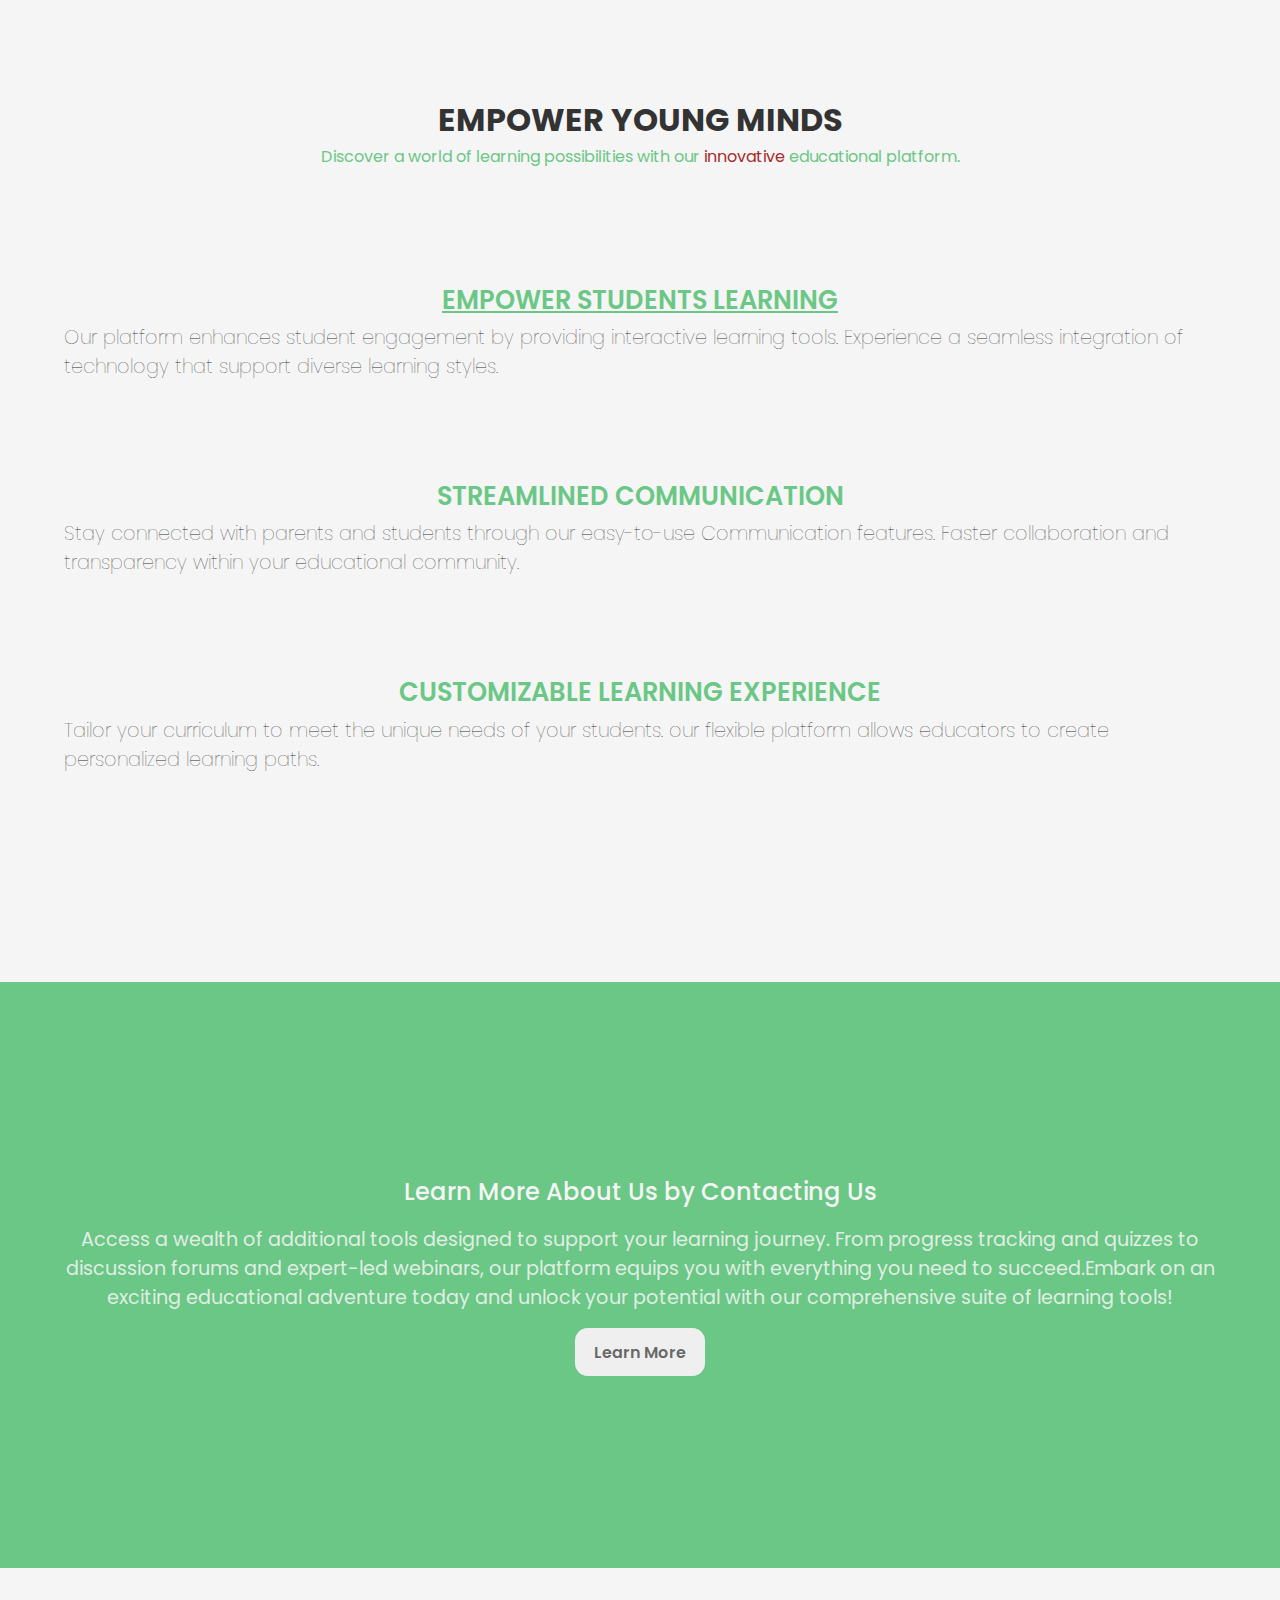
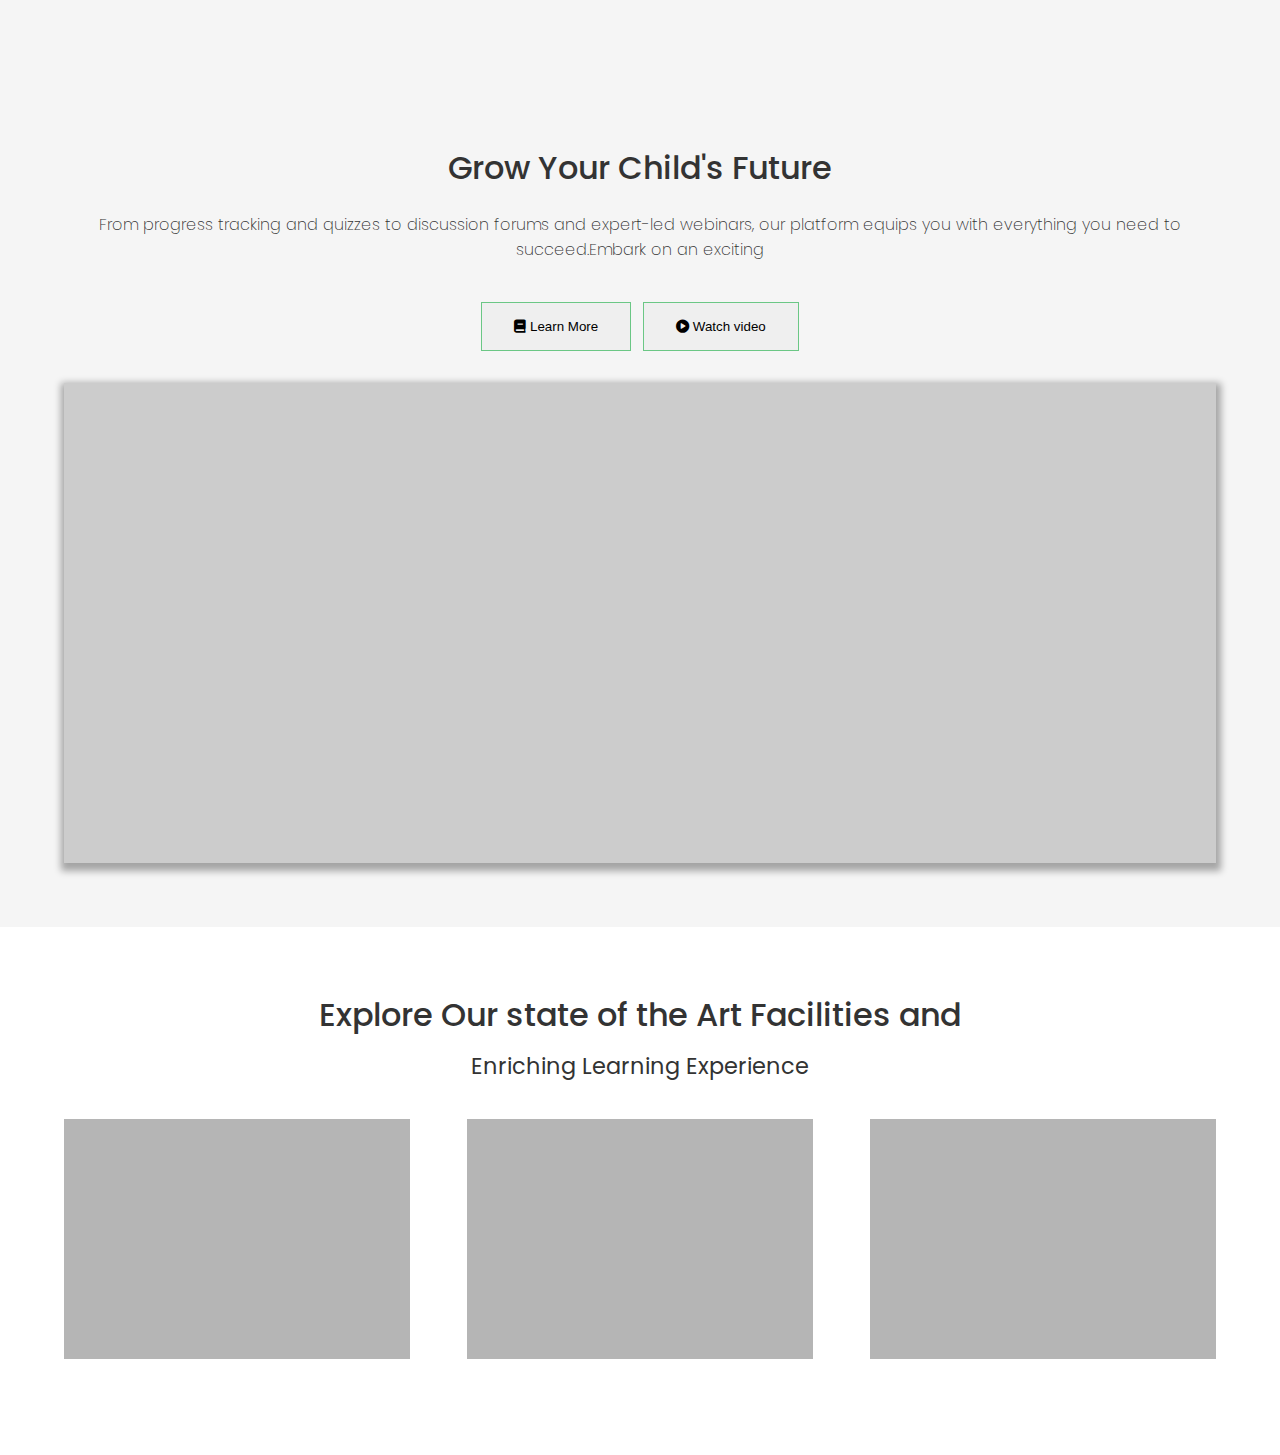
==== commit b8a5517e: "changes to font-family, font-size, color and font-weight of contents" ====
--- a/index.html
+++ b/index.html
@@ -83,10 +83,10 @@
             </p>
             <div class="video__controls">
                 <button class="video__button video__button__primary">
-                    <i class="fas fa-book"></i> Learn More
+                    <i class="fas fa-book"></i> <span>Learn More</span>
                 </button>
                 <button class="video__button video__button__secondary">
-                    <i class="fas fa-play-circle"></i> Watch video
+                    <i class="fas fa-play-circle"></i> <span>Watch video</span>
                 </button>
             </div>
             <div class="video__container"></div>
--- a/style.css
+++ b/style.css
@@ -9,6 +9,7 @@
     background-color: whitesmoke;
     color:#333;
     font-family: "Poppins", Arial, Roboto, Lobster;
+    
 }
 
 /* hero */
@@ -30,6 +31,8 @@
     font-family: "Poppins", Arial, Times;
     text-align: center;
     margin: auto 4rem;
+    font-size: 1.2rem;
+    font-weight: 100;
 }
 
 .feature__item {
@@ -88,9 +91,12 @@
     height: 3rem;
 }
 
+/* text within 'cta' button */
 .cta__button span {
-    font-family: Roboto;
+    font-family: Poppins;
     font-size: 1rem;
+    font-weight: 600;
+    color:#333333bb
 }
 
 .cta__button {
@@ -101,6 +107,13 @@
     font-size: 1.5rem;
     font-weight: 500;
 }
+
+/* cta description */
+.cta__description {
+    font-size: 1.2rem;
+    color: rgba(245, 245, 245, 0.87);
+}
+
 
 /* Video style */
 .video {
